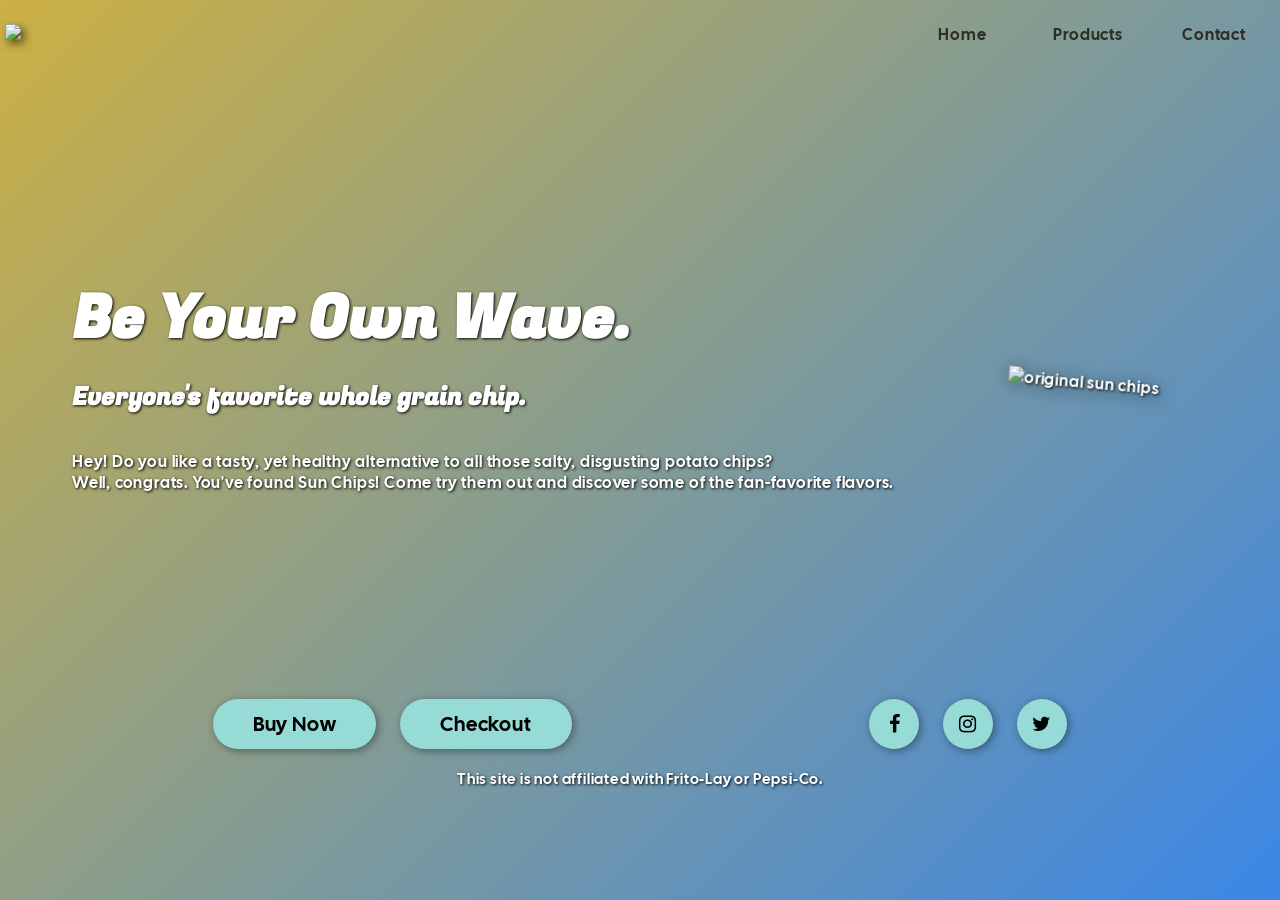
==== index.html @ 99765aaa "Main files" ====
<!DOCTYPE html>
<html lang="en-US">
    <head>
        <title>Sun Chips - Home</title>
        <meta charset="UTF-8" />
        <meta name="viewport" content="width=device-width, initial-scale=1.0">
        <link rel="stylesheet" href="https://stackpath.bootstrapcdn.com/font-awesome/4.7.0/css/font-awesome.min.css">
        <link rel="stylesheet" href="style.css" type="text/css" />
        <script src="script.js"></script>
    </head>
    <body>
        <nav>
            <div class="logoCont">
                <a href="/index"><img src="images/SunChips-Logo.png" style="height:60px;object-fit:contain;"></a>
            </div>
            <ul class="linkCont">
                <li><a href="/index">Home</a></li>
                <li><a href="/products">Products</a></li>
                <li><a href="/contact">Contact</a></li>
            </ul>
        </nav>
        <div id="container">
            <div class="header">
                <aside>
                    <h1>Be Your Own Wave.<br><sup>Everyone's favorite whole grain chip.</sup></h1>
                    <p>Hey! Do you like a tasty, yet healthy alternative to all those salty, disgusting potato chips?<br>Well, congrats. You've found Sun Chips! Come try them out and discover some of the fan-favorite flavors.</p>
                </aside>
                <aside>
                    <img src="images/suncrisps1.png" style="transform: rotate(5deg);" alt="original sun chips">
                </aside>
            </div>
            <div class="btnCont">
                <span>
                    <a class="button" href="#">Buy Now</a>
                    <a class="button" href="#">Checkout</a>
                </span>
                <span>
                    <a class="icon" href="#"><i class="fa icons fa-facebook"></i></a>
                    <a class="icon" href="#"><i class="fa icons fa-instagram"></i></a>
                    <a class="icon" href="#"><i class="fa icons fa-twitter"></i></a>
                </span>
            </div>
        </div>
        <footer>This site is not affiliated with Frito-Lay or Pepsi-Co.</footer>
    </body>
</html>
---- style.css ----
@import url('https://fonts.googleapis.com/css2?family=Cal+Sans&family=Fugaz+One&display=swap');

body {
    color: white;
    background-image: linear-gradient(135deg, #ccb043, #3b87e6);
    background-attachment: fixed;
    margin: 0;
    font-family: "Cal Sans", sans-serif;
    text-shadow: 1px 1px 3px black;
    letter-spacing: 0.8px;
}

/* CONTAINERS */

#container {
    margin: auto;
    width: 90%;
}

.header {
    display: flex;
    margin: 10vh auto;
    width: 100%;
    height: 50vh;
    justify-content: space-between;
    align-items: center;
}
.header:has(aside:only-of-type) {
    justify-content: center;
    text-align: center;
}

.header aside {margin: 8px;}
.header h1, .header sup, .header p {margin: 0;}
.header sup {font-size: 25px;}

.header img {
    float: right;
    width: 200px;
    filter: drop-shadow(2px 2px 9px rgba(0,0,0,0.4));
}

.btnCont {
    display: flex;
    position: relative;
    width: 100%;
    justify-content: space-around;
    align-items: center;
    flex-wrap: wrap;
}
.btnCont > span {cursor: default;}

/* TEXT EFFECTS */

h1 {
    font-size: 60px;
    font-family: "Fugaz One", sans-serif;
    letter-spacing: initial;
}

/* BUTTONS */

.btnCont .button, .btnCont .icon, button {
    display: inline-block;
    color: black;
    background: #97dbd7;
    border: none;
    border-radius: 25px;
    margin: 0 10px;
    padding: 12px 40px;
    width: auto;
    font-size: 20px;
    text-align: center;
    text-shadow: none;
    box-shadow: 2px 2px 9px rgba(0,0,0,0.4);
    transition: 0.2s;
}
.btnCont .icon {width: 20px;padding: 12px 15px;}

.btnCont .button:hover, .btnCont .icon:hover, button:hover {
    color: white;
    background: #2e7975;
    transform: scale(1.03);
}

button {display: block;margin: 20px auto;width: 30%;}
button:hover {cursor: pointer;}

.product-img {
    position: relative;
    margin: auto;
    transition: 0.2s;
    & img {
        width: 200px;
        transition: 0.2s;
    }
}
.product-img span {
    opacity: 0;
    color: white;
    position: absolute;
    top: 0;
    left: 0;
    right: 0;
    font-size: 22px;
    text-align: center;
    pointer-events: none;
    transition: 0.3s;
    & sup {color: #eee;}
}

.product-img:hover {
    transform: scale(1.04);
    & img {
        filter: drop-shadow(2px 2px 5px white);
    }
    & span {
        opacity: 1;
        top: -40px;
    }
}

/* FORMS */

.contact input, .contact textarea {
    display: block;
    border: 2px solid #ccc;
    border-radius: 16px;
    margin: 10px auto;
    padding: 12px;
    width: 90%;
    font-size: 16px;
    box-shadow: 2px 2px 9px rgba(0,0,0,0.4);
    transition: 0.2s;
}
.contact input:focus, .contact textarea:focus {
    outline: none;
    border-color: #97dbd7;
    width: 91%;
}
            
/* NAVIGATION BAR / FOOTER */

nav {
    display: flex;
    position: sticky;
    margin: 0 5px;
    top: 0;
    cursor: default;
    justify-content: space-between;
    z-index: 5;
}

.logoCont {margin: auto 0;}
.logoCont a {filter: drop-shadow(4px 4px 4px rgba(0,0,0,0.6));}
.linkCont li {display:inline-block;}
.linkCont li a {
    display: inline-block;
    color: #2e2e26;
    border-radius: 16px;
    margin: auto 3px;
    padding: 8px 18px;
    width: 80px;
    text-align: center;
    text-shadow: none;
    transition: 0.2s;
}
.linkCont li a:hover {color: white;text-decoration: underline;}

footer {
    margin: 20px 0 0;
    text-align: center;
    font-size: 15px;
}
footer.pad {margin-bottom: 48px;}

/* MISC. CLASSES */

a {color: #fffd00;text-decoration: none;}
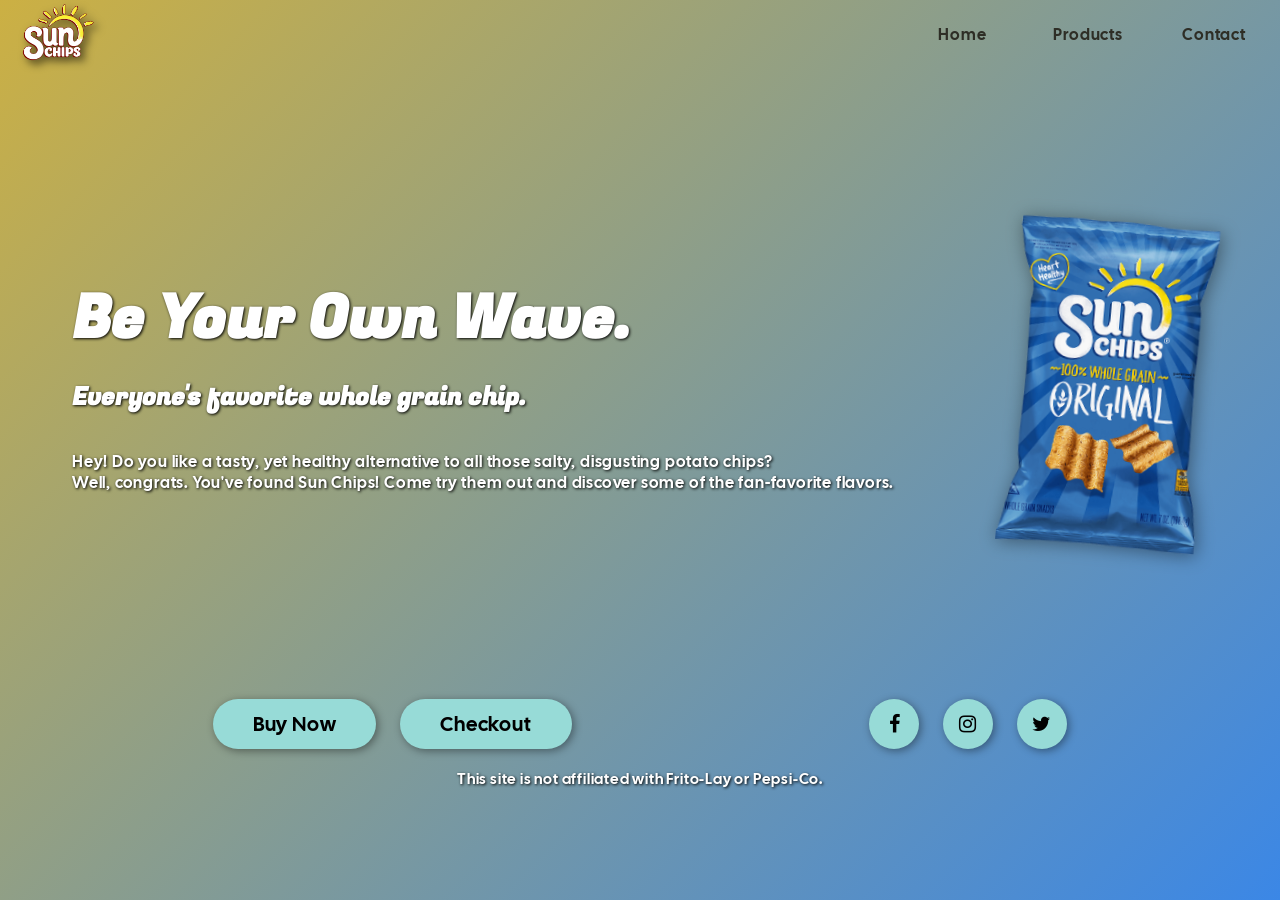
==== commit 90cd517a: "Link fix attempt" ====
--- a/index.html
+++ b/index.html
@@ -11,12 +11,12 @@
     <body>
         <nav>
             <div class="logoCont">
-                <a href="/index"><img src="images/SunChips-Logo.png" style="height:60px;object-fit:contain;"></a>
+                <a href="index"><img src="images/SunChips-Logo.png" style="height:60px;object-fit:contain;"></a>
             </div>
             <ul class="linkCont">
-                <li><a href="/index">Home</a></li>
-                <li><a href="/products">Products</a></li>
-                <li><a href="/contact">Contact</a></li>
+                <li><a href="index">Home</a></li>
+                <li><a href="products">Products</a></li>
+                <li><a href="contact">Contact</a></li>
             </ul>
         </nav>
         <div id="container">
